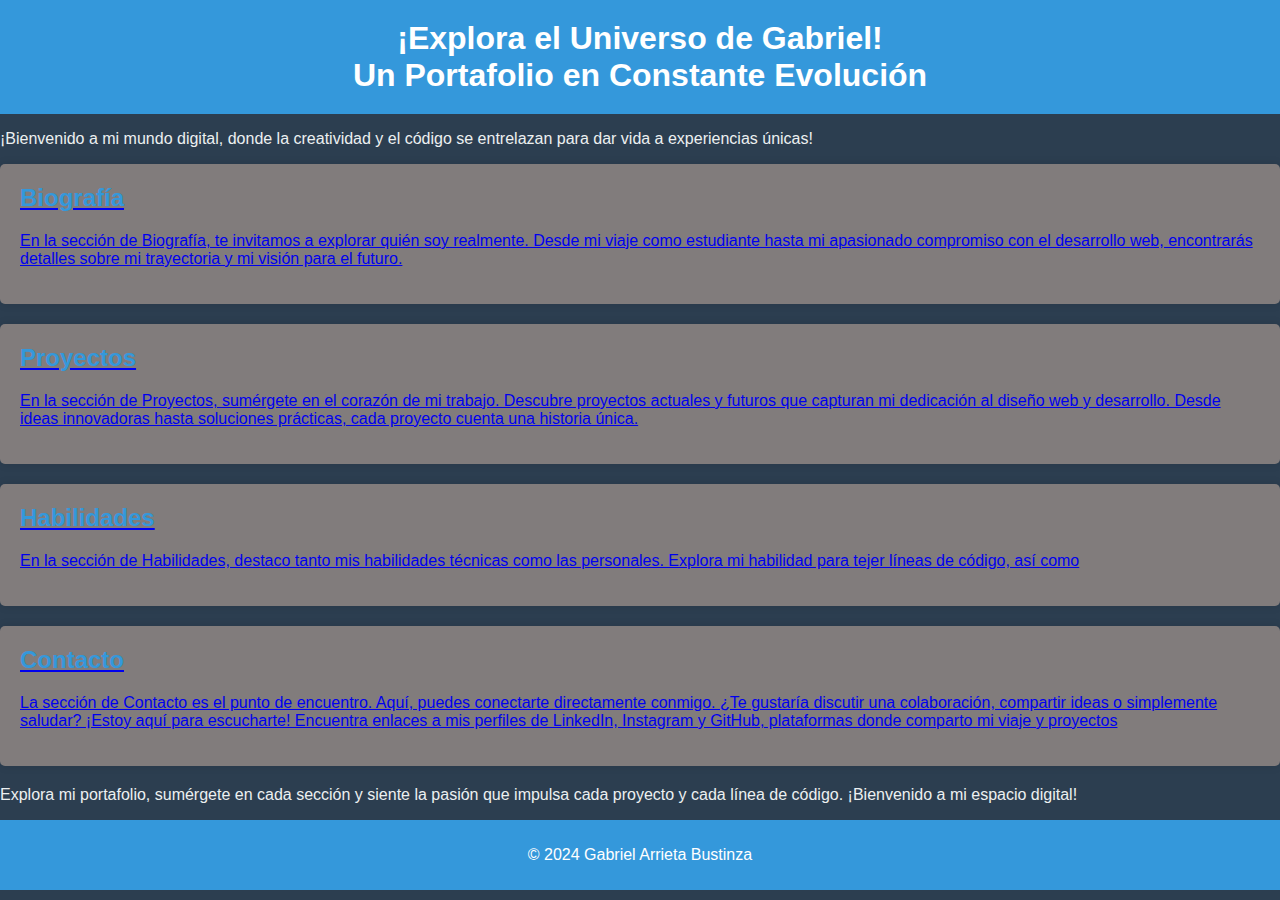
==== index.html @ 31d32288 "Agregando nuevo contenido a mi portafolio web part 2" ====
<!DOCTYPE html>
<html lang="es">
  <head>
    <meta charset="UTF-8" />
    <title>Portafolio de Gabriel Arrieta Bustinza</title>
    <link rel="stylesheet" href="style.css" />
  </head>
  <body>
    <header>
      <h1>
        ¡Explora el Universo de Gabriel!<br />Un Portafolio en Constante
        Evolución
      </h1>
    </header>
    <p>
      ¡Bienvenido a mi mundo digital, donde la creatividad y el código se
      entrelazan para dar vida a experiencias únicas!
    </p>
    <div class="container">
      <a href="Biografia.html">
        <section id="biografia" class="seccion">
          <h2>Biografía</h2>
          <p>
            En la sección de Biografía, te invitamos a explorar quién soy
            realmente. Desde mi viaje como estudiante hasta mi apasionado
            compromiso con el desarrollo web, encontrarás detalles sobre mi
            trayectoria y mi visión para el futuro.
          </p>
        </section>
      </a>

      <a href="Proyectos.html">
        <section id="Proyectos" class="seccion">
          <h2>Proyectos</h2>
          <p>
            En la sección de Proyectos, sumérgete en el corazón de mi trabajo.
            Descubre proyectos actuales y futuros que capturan mi dedicación al
            diseño web y desarrollo. Desde ideas innovadoras hasta soluciones
            prácticas, cada proyecto cuenta una historia única.
          </p>
        </section>
      </a>

      <a href="habilidades.html">
        <section id="habilidades" class="seccion">
          <h2>Habilidades</h2>
          <p>
            En la sección de Habilidades, destaco tanto mis habilidades técnicas
            como las personales. Explora mi habilidad para tejer líneas de
            código, así como
          </p>
        </section>
      </a>

      <a href="contacto.html">
        <section id="contacto" class="seccion">
          <h2>Contacto</h2>
          <p>
            La sección de Contacto es el punto de encuentro. Aquí, puedes
            conectarte directamente conmigo. ¿Te gustaría discutir una
            colaboración, compartir ideas o simplemente saludar? ¡Estoy aquí
            para escucharte! Encuentra enlaces a mis perfiles de LinkedIn,
            Instagram y GitHub, plataformas donde comparto mi viaje y proyectos
          </p>
        </section>
      </a>
    </div>
    <p>
      Explora mi portafolio, sumérgete en cada sección y siente la pasión que
      impulsa cada proyecto y cada línea de código. ¡Bienvenido a mi espacio
      digital!
    </p>
    <footer>
      <p>&copy; 2024 Gabriel Arrieta Bustinza</p>
    </footer>
  </body>
</html>
---- style.css ----
/* Estilos generales */
body {
  font-family: "Montserrat", sans-serif;
  margin: 0;
  padding: 0;
  background-color: #2c3e50; /* Fondo del cuerpo - Azul oscuro */
  color: #ecf0f1; /* Color del texto */
}

/* Estilos para el encabezado */
header {
  background-color: #3498db; /* Azul brillante */
  color: #fff;
  text-align: center;
  padding: 20px 0;
}

header h1 {
  margin: 0;
  font-size: 2em;
}

/* Estilos para las secciones */
section {
  background-color: #817c7c; /* Fondo blanco */
  padding: 20px;
  border-radius: 5px;
  box-shadow: 0 0 10px rgba(0, 0, 0, 0.1);
  margin-bottom: 20px;
}

/* Estilos para los títulos de las secciones */
section h2 {
  margin-top: 0;
  font-size: 1.5em;
  color: #3498db; /* Azul brillante */
}

/* Estilos para el pie de página */
footer {
  text-align: center;
  padding: 10px 0;
  background-color: #3498db; /* Azul brillante */
  color: #fff;
}

/* Estilos para los enlaces en el pie de página */
footer a {
  display: inline; /* Hace que el enlace se comporte como texto */
  padding: 5px; /* Aumenta el área de clic sin afectar visualmente */
  background-color: #fff; /* Fondo blanco */
  text-decoration: none; /* Elimina el subrayado predeterminado */
  color: #3498db; /* Azul brillante */
  border-radius: 3px;
  margin: 0 5px; /* Agrega un pequeño margen entre enlaces */
}
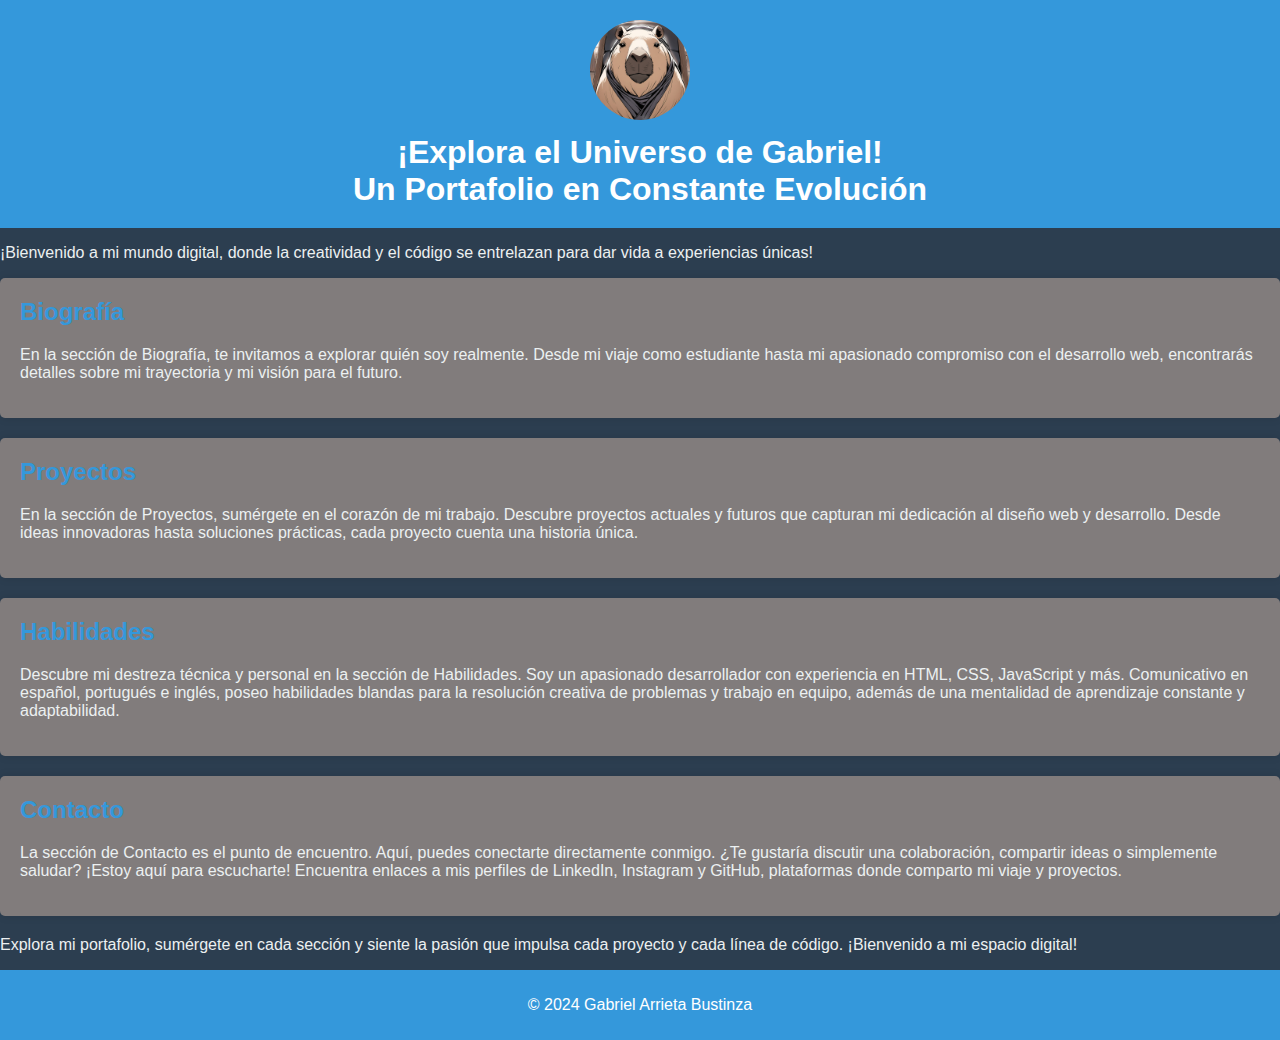
==== commit 5d64bedb: "Agregando nuevo contenido a mi portafolio web part 5" ====
--- a/index.html
+++ b/index.html
@@ -3,10 +3,38 @@
   <head>
     <meta charset="UTF-8" />
     <title>Portafolio de Gabriel Arrieta Bustinza</title>
+    <script>
+      // Función para mostrar el saludo y pedir el nombre
+      function mostrarSaludo() {
+        // Prompt para obtener el nombre del usuario
+        var nombre = prompt("¡Hola! ¿Cuál es tu nombre?");
+
+        // Verificar si se ingresó un nombre
+        if (nombre !== null && nombre !== "") {
+          // Mostrar mensaje de bienvenida
+          alert("¡Bienvenido, " + nombre + "!");
+          // Mensaje invitando a visitar otras secciones
+          alert(
+            "Te invitamos a explorar las demás secciones y agradecemos tu visita."
+          );
+        } else {
+          // Si no se ingresó un nombre, mostrar un mensaje genérico
+          alert("Gracias por visitarnos.");
+        }
+      }
+
+      // Función que se activa al cargar la página
+      window.onload = mostrarSaludo;
+    </script>
     <link rel="stylesheet" href="style.css" />
   </head>
   <body>
     <header>
+      <img
+        src="imagenes/capybara.jpg"
+        alt="Imagen de perfil"
+        class="profile-image"
+      />
       <h1>
         ¡Explora el Universo de Gabriel!<br />Un Portafolio en Constante
         Evolución
@@ -17,7 +45,7 @@
       entrelazan para dar vida a experiencias únicas!
     </p>
     <div class="container">
-      <a href="Biografia.html">
+      <div class="section-link" onclick="location.href='Biografia.html';">
         <section id="biografia" class="seccion">
           <h2>Biografía</h2>
           <p>
@@ -27,9 +55,9 @@
             trayectoria y mi visión para el futuro.
           </p>
         </section>
-      </a>
+      </div>
 
-      <a href="Proyectos.html">
+      <div class="section-link" onclick="location.href='Proyectos.html';">
         <section id="Proyectos" class="seccion">
           <h2>Proyectos</h2>
           <p>
@@ -39,20 +67,23 @@
             prácticas, cada proyecto cuenta una historia única.
           </p>
         </section>
-      </a>
+      </div>
 
-      <a href="habilidades.html">
+      <div class="section-link" onclick="location.href='habilidades.html';">
         <section id="habilidades" class="seccion">
           <h2>Habilidades</h2>
           <p>
-            En la sección de Habilidades, destaco tanto mis habilidades técnicas
-            como las personales. Explora mi habilidad para tejer líneas de
-            código, así como
+            Descubre mi destreza técnica y personal en la sección de
+            Habilidades. Soy un apasionado desarrollador con experiencia en
+            HTML, CSS, JavaScript y más. Comunicativo en español, portugués e
+            inglés, poseo habilidades blandas para la resolución creativa de
+            problemas y trabajo en equipo, además de una mentalidad de
+            aprendizaje constante y adaptabilidad.
           </p>
         </section>
-      </a>
+      </div>
 
-      <a href="contacto.html">
+      <div class="section-link" onclick="location.href='contacto.html';">
         <section id="contacto" class="seccion">
           <h2>Contacto</h2>
           <p>
@@ -60,10 +91,10 @@
             conectarte directamente conmigo. ¿Te gustaría discutir una
             colaboración, compartir ideas o simplemente saludar? ¡Estoy aquí
             para escucharte! Encuentra enlaces a mis perfiles de LinkedIn,
-            Instagram y GitHub, plataformas donde comparto mi viaje y proyectos
+            Instagram y GitHub, plataformas donde comparto mi viaje y proyectos.
           </p>
         </section>
-      </a>
+      </div>
     </div>
     <p>
       Explora mi portafolio, sumérgete en cada sección y siente la pasión que
--- a/style.css
+++ b/style.css
@@ -13,6 +13,13 @@
   color: #fff;
   text-align: center;
   padding: 20px 0;
+}
+
+header img {
+  width: 100px;
+  height: 100px;
+  border-radius: 50%;
+  margin-bottom: 10px;
 }
 
 header h1 {
@@ -45,7 +52,7 @@
 }
 
 /* Estilos para los enlaces en el pie de página */
-footer a {
+.footer a {
   display: inline; /* Hace que el enlace se comporte como texto */
   padding: 5px; /* Aumenta el área de clic sin afectar visualmente */
   background-color: #fff; /* Fondo blanco */
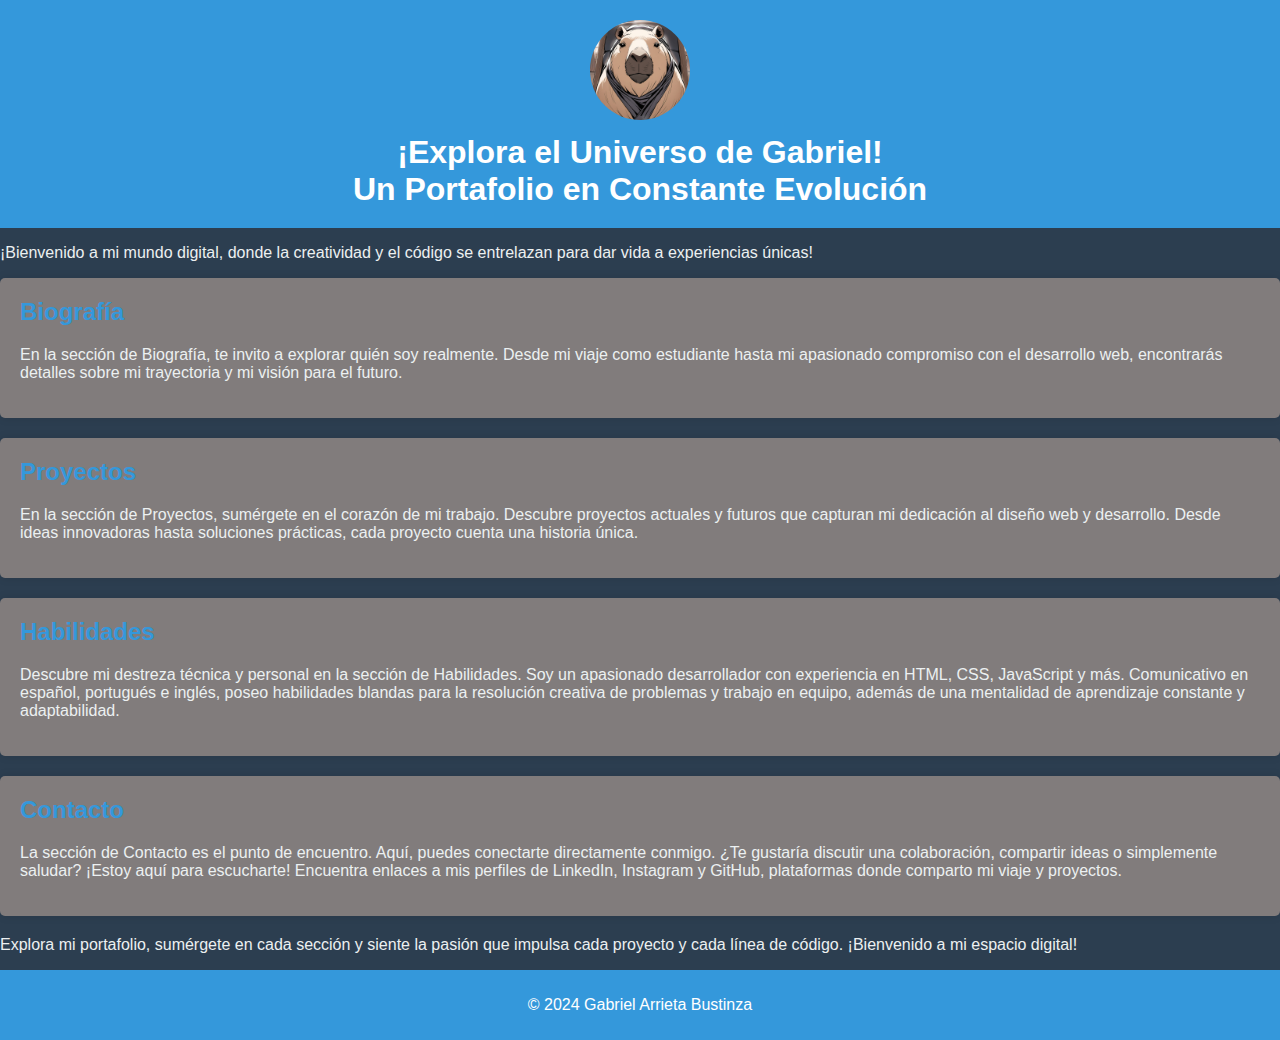
==== commit a8b56a62: "Agregando nuevo contenido a mi portafolio web part 6" ====
--- a/index.html
+++ b/index.html
@@ -49,7 +49,7 @@
         <section id="biografia" class="seccion">
           <h2>Biografía</h2>
           <p>
-            En la sección de Biografía, te invitamos a explorar quién soy
+            En la sección de Biografía, te invito a explorar quién soy
             realmente. Desde mi viaje como estudiante hasta mi apasionado
             compromiso con el desarrollo web, encontrarás detalles sobre mi
             trayectoria y mi visión para el futuro.
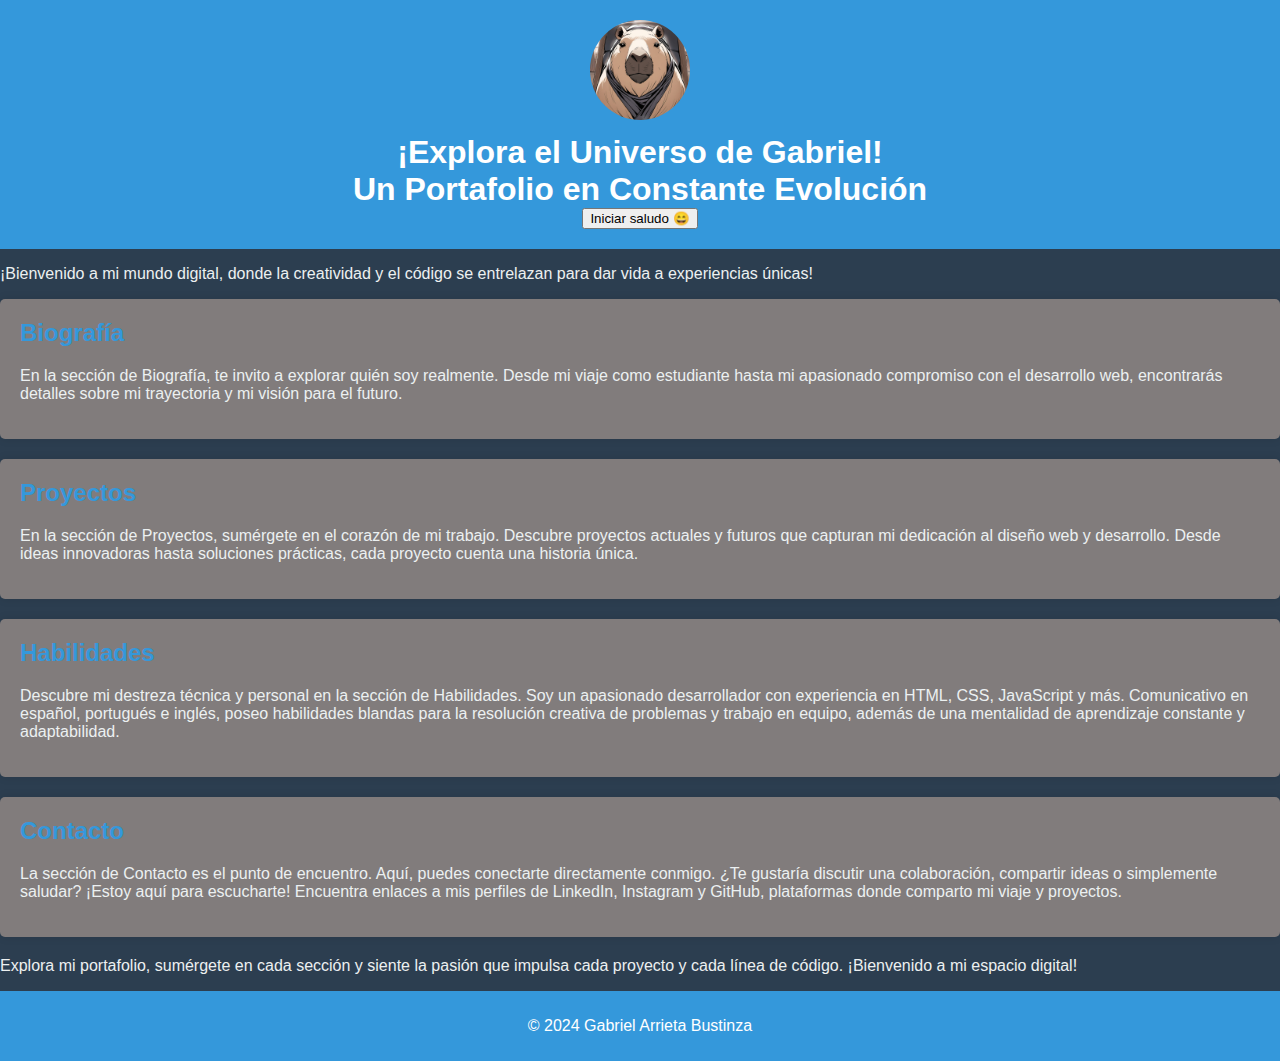
==== commit f20ff8b7: "Agregando nuevo contenido a mi portafolio web part 7" ====
--- a/index.html
+++ b/index.html
@@ -22,9 +22,6 @@
           alert("Gracias por visitarnos.");
         }
       }
-
-      // Función que se activa al cargar la página
-      window.onload = mostrarSaludo;
     </script>
     <link rel="stylesheet" href="style.css" />
   </head>
@@ -39,6 +36,7 @@
         ¡Explora el Universo de Gabriel!<br />Un Portafolio en Constante
         Evolución
       </h1>
+      <button onclick="mostrarSaludo()">Iniciar saludo 😄</button>
     </header>
     <p>
       ¡Bienvenido a mi mundo digital, donde la creatividad y el código se
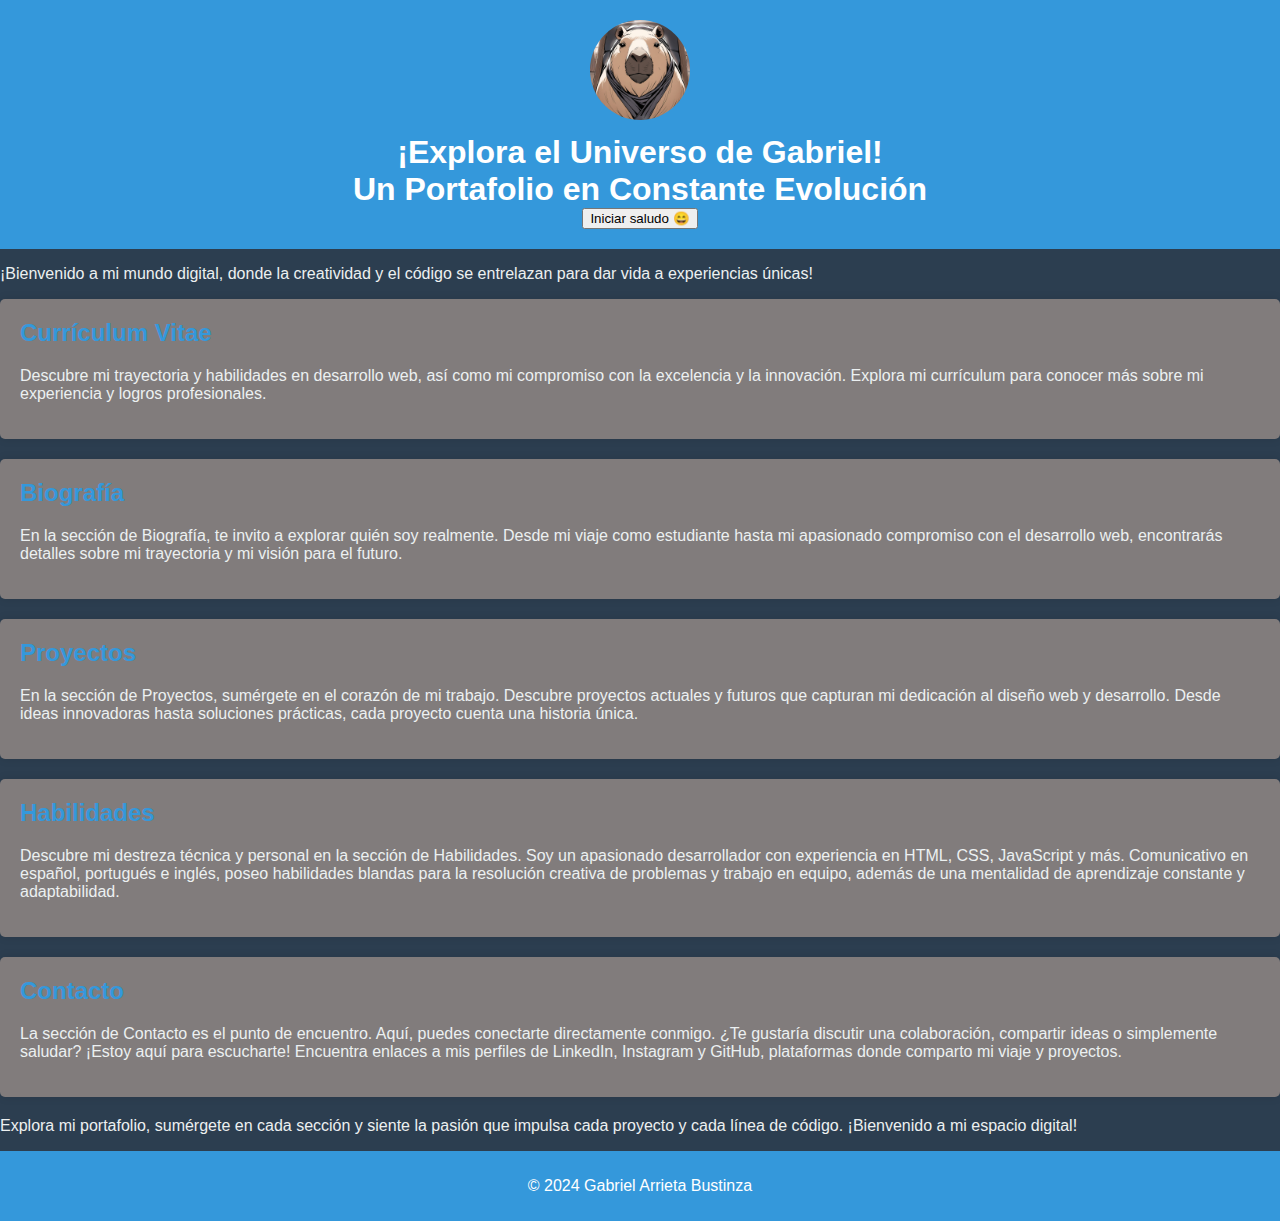
==== commit 15531b98: "Agregando nuevo contenido a mi portafolio web part 9" ====
--- a/index.html
+++ b/index.html
@@ -15,11 +15,11 @@
           alert("¡Bienvenido, " + nombre + "!");
           // Mensaje invitando a visitar otras secciones
           alert(
-            "Te invitamos a explorar las demás secciones y agradecemos tu visita."
+            "Te invito a explorar las demás secciones y agradezco tu visita a mi portafolio web."
           );
         } else {
           // Si no se ingresó un nombre, mostrar un mensaje genérico
-          alert("Gracias por visitarnos.");
+          alert("Gracias por visitar mi portafolio web.");
         }
       }
     </script>
@@ -36,12 +36,29 @@
         ¡Explora el Universo de Gabriel!<br />Un Portafolio en Constante
         Evolución
       </h1>
+
       <button onclick="mostrarSaludo()">Iniciar saludo 😄</button>
     </header>
     <p>
       ¡Bienvenido a mi mundo digital, donde la creatividad y el código se
       entrelazan para dar vida a experiencias únicas!
     </p>
+
+    <div class="container">
+      <div
+        class="section-link"
+        onclick="location.href='Curriculum.html';"
+      ></div>
+      <section id="Curriculum" class="seccion">
+        <h2>Currículum Vitae</h2>
+        <p>
+          Descubre mi trayectoria y habilidades en desarrollo web, así como mi
+          compromiso con la excelencia y la innovación. Explora mi currículum
+          para conocer más sobre mi experiencia y logros profesionales.
+        </p>
+      </section>
+    </div>
+
     <div class="container">
       <div class="section-link" onclick="location.href='Biografia.html';">
         <section id="biografia" class="seccion">
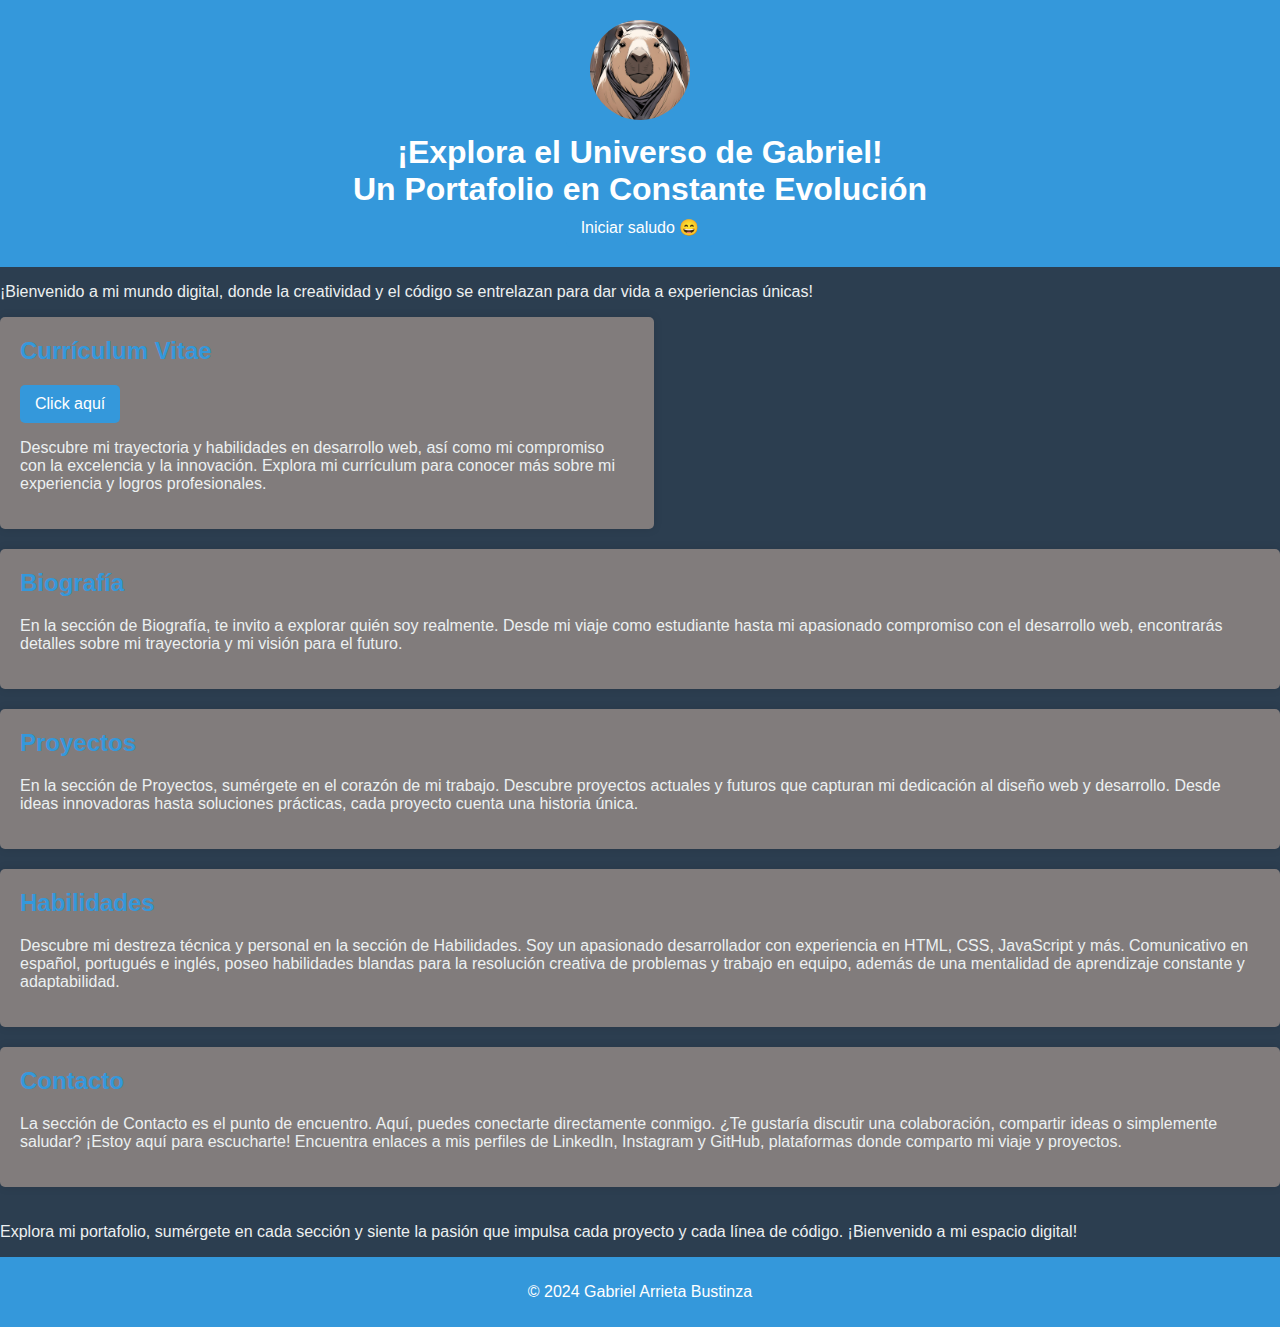
==== commit 59b69414: "Agregando nuevo contenido a mi portafolio web part 10" ====
--- a/index.html
+++ b/index.html
@@ -36,7 +36,6 @@
         ¡Explora el Universo de Gabriel!<br />Un Portafolio en Constante
         Evolución
       </h1>
-
       <button onclick="mostrarSaludo()">Iniciar saludo 😄</button>
     </header>
     <p>
@@ -45,12 +44,10 @@
     </p>
 
     <div class="container">
-      <div
-        class="section-link"
-        onclick="location.href='Curriculum.html';"
-      ></div>
+      <a href="Curriculum.html" class="section-link"></a>
       <section id="Curriculum" class="seccion">
         <h2>Currículum Vitae</h2>
+        <button onclick="location.href='Curriculum.html';">Click aquí</button>
         <p>
           Descubre mi trayectoria y habilidades en desarrollo web, así como mi
           compromiso con la excelencia y la innovación. Explora mi currículum
@@ -111,6 +108,7 @@
         </section>
       </div>
     </div>
+
     <p>
       Explora mi portafolio, sumérgete en cada sección y siente la pasión que
       impulsa cada proyecto y cada línea de código. ¡Bienvenido a mi espacio
--- a/style.css
+++ b/style.css
@@ -43,6 +43,33 @@
   color: #3498db; /* Azul brillante */
 }
 
+button {
+  background-color: #3498db;
+  color: #fff;
+  padding: 10px 15px;
+  border: none;
+  border-radius: 5px;
+  cursor: pointer;
+  font-size: 1em;
+}
+
+.container {
+  display: flex;
+  justify-content: space-between;
+  flex-wrap: wrap;
+}
+
+.seccion {
+  flex: 0 0 48%;
+}
+
+.section-link {
+  cursor: pointer;
+  display: block;
+  width: 100%;
+  height: 100%;
+}
+
 /* Estilos para el pie de página */
 footer {
   text-align: center;
